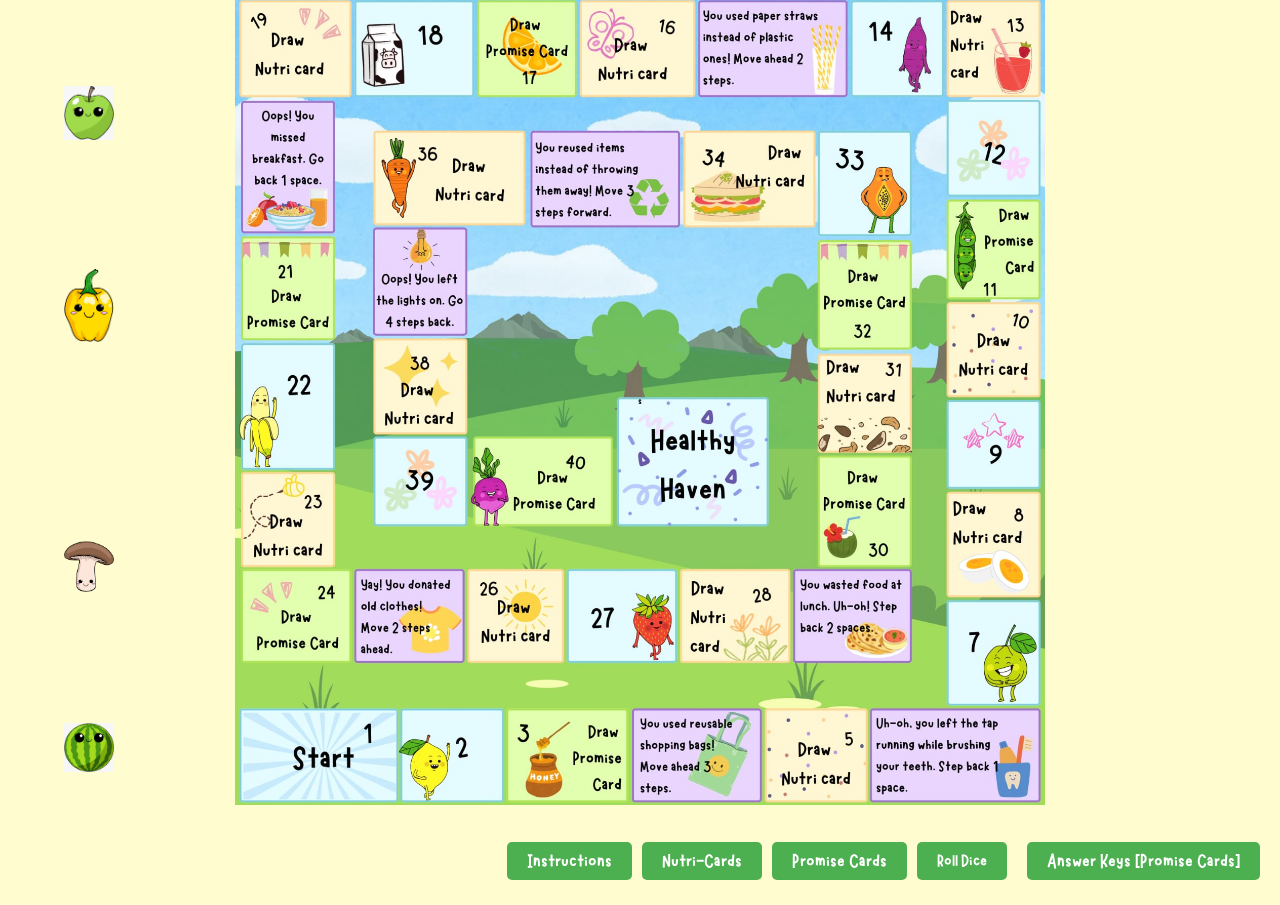
==== adv/advanced.html @ d0fc474b "Initial commit" ====
<!DOCTYPE html>
<html lang="en">
<head>
    <meta charset="UTF-8">
    <meta name="viewport" content="width=device-width, initial-scale=1.0">
    <title>Advanced Level</title>
    <link rel="stylesheet" href="style.css">
    <link rel="shortcut icon" href="https://img.icons8.com/?size=100&id=8d5GBHpQwZz1&format=png&color=000000" type="image/x-icon">
</head>
<body>
    <div class="game">
        <img src="Nutri-Quest.jpg" alt="Board Game">
        <!-- These are the 4 pawns (divs) -->
        <div class="pawn" id="pawn1"><img src="../sprites/Apple.jpeg" alt=""></div>
        <div class="pawn" id="pawn2"><img src="../sprites/Capsicum.PNG" alt=""></div>
        <div class="pawn" id="pawn3"><img src="../sprites/Mushroom (1).PNG" alt=""></div>
        <div class="pawn" id="pawn4"><img src="../sprites/Watermelon.jpeg" alt=""></div>
    </div>

    <!-- Buttons for Nutri-Cards and Promise Cards -->
    <div class="button-container">
        <a href="instructions.html" target="_blank"><button id="instructions">Instructions</button></a>
        <button id="nutriBtn">Nutri-Cards</button>
        <button id="promiseBtn">Promise Cards</button>
        <!-- Dice Roll Button and Result Display -->
        <button id="rollDiceBtn">Roll Dice</button>
            <div id="diceResult">
                <!-- Dice result will be displayed here -->
            </div>
            
            <a href="answer-keys-promise-cards.html" target="_blank"><button id="answer-keys-promise-cards">Answer Keys [Promise Cards]</button></a>
    </div>

    <!-- Modal to display the randomly picked image -->
    <div id="cardModal" class="modal">
        <div class="modal-content">
            <span class="close">&times;</span>
            <img id="cardImage" src="" alt="Card Image">
        </div>
    </div>

    <!-- <audio autoplay loop hidden>
        <source src="../bgd-audio.mp3" type="audio/mpeg">
        Your browser does not support the audio element.
    </audio> -->

    <script src="script.js"></script> <!-- Link to external JS file -->
</body>
</html>
---- adv/style.css ----
@font-face {
    font-family: 'MyFont';
    src: url('../fonts/Marykate\ Regular.otf') format('opentype'),
         url('../fonts/Marykate\ Regular.ttf') format('truetype');
    font-weight: normal;
    font-style: normal;
}
/* General body styling */
body {
    display: flex;
    justify-content: center;
    align-items: center;
    height: 100vh;
    margin: 0;
    padding: 0;
    box-sizing: border-box;
    background-color: #fffdd0;
}

/* Game container */
.game {
    position: relative; /* Make the pawns relative to this container */
    display: flex;
    justify-content: center;
    align-items: center;
    width: 100%;
    max-width: 90vw;
    height: auto;
    padding-bottom: 100px; /* Add space below the game to prevent overlap with buttons */
    margin: 0; /* No margin on the game container */
}

/* Game board image */
img {
    width: 100%;
    height: auto;
    max-height: 90vh;
    object-fit: contain;
    margin: 0; /* No margin on the image */
    padding: 0; /* No padding on the image */
}

/* Styling for the pawns */
.pawn {
    position: absolute;
    width: 50px;
    height: 50px;
    /* background-color: red; Placeholder for pawn */
    border-radius: 50%;
    cursor: grab;
}

.pawn:active {
    cursor: grabbing;
}

/* Specific positions for pawns */
#pawn1 { top: 10%; left: 0; }
#pawn2 { top: 30%; left: 0; }
#pawn3 { top: 60%; left: 0; }
#pawn4 { top: 80%; left: 0; }

/* Style for the buttons in the bottom right corner */
.button-container {
    position: fixed;
    bottom: 20px;
    right: 20px;
    display: flex;
    gap: 10px;
}

/* Style the buttons */
button {
    padding: 10px 20px;
    font-size: 16px;
    border: none;
    background-color: #4CAF50;
    color: white;
    cursor: pointer;
    border-radius: 5px;
    font-family: 'MyFont', sans-serif;
    font-size: 20px;
}

button:hover {
    background-color: #45a049;
}

/* Modal container */
.modal {
    display: none; /* Hidden by default */
    position: fixed; 
    z-index: 1;
    left: 0;
    top: 0;
    width: 100%;
    height: 100%;
    background-color: rgba(0, 0, 0, 0.5); /* Dark background */
}

/* Modal content */
.modal-content {
    margin: 15% auto;
    padding: 20px;
    width: 80%;
    max-width: 500px;
    background-color: white;
    text-align: center;
    position: relative;
    border-radius: 10px;
}

/* Close button for the modal */
.close {
    position: absolute;
    top: 10px;
    right: 15px;
    font-size: 24px;
    font-weight: bold;
    cursor: pointer;
}

.close:hover {
    color: red;
}

/* The image inside the modal */
#cardImage {
    max-width: 100%;
    height: auto;
}

/* Center the dice container and button */
.dice-container {
    position: fixed;
    bottom: 50px;
    left: 50%;
    transform: translateX(-50%);
    text-align: center;
}

#rollDiceBtn {
    padding: 10px 20px;
    font-size: 18px;
    background-color: #4CAF50;
    color: white;
    border: none;
    border-radius: 5px;
    cursor: pointer;
}

#diceResult {
    margin-top: 10px;
    font-size: 24px;
    font-weight: bold;
}
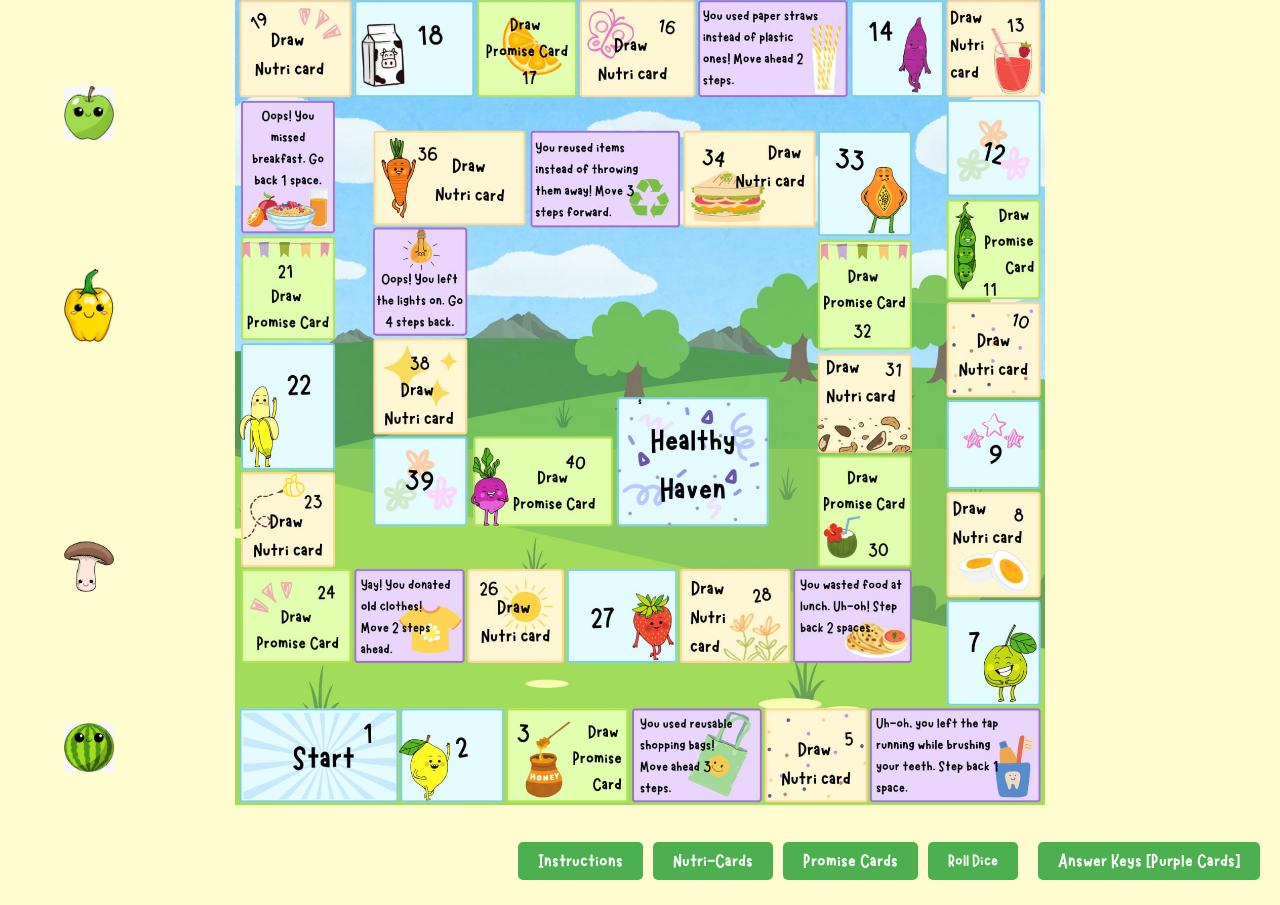
==== commit e9bdb857: "Update advanced.html" ====
--- a/adv/advanced.html
+++ b/adv/advanced.html
@@ -28,7 +28,7 @@
                 <!-- Dice result will be displayed here -->
             </div>
             
-            <a href="answer-keys-promise-cards.html" target="_blank"><button id="answer-keys-promise-cards">Answer Keys [Promise Cards]</button></a>
+            <a href="answer-keys-promise-cards.html" target="_blank"><button id="answer-keys-promise-cards">Answer Keys [Purple Cards]</button></a>
     </div>
 
     <!-- Modal to display the randomly picked image -->
